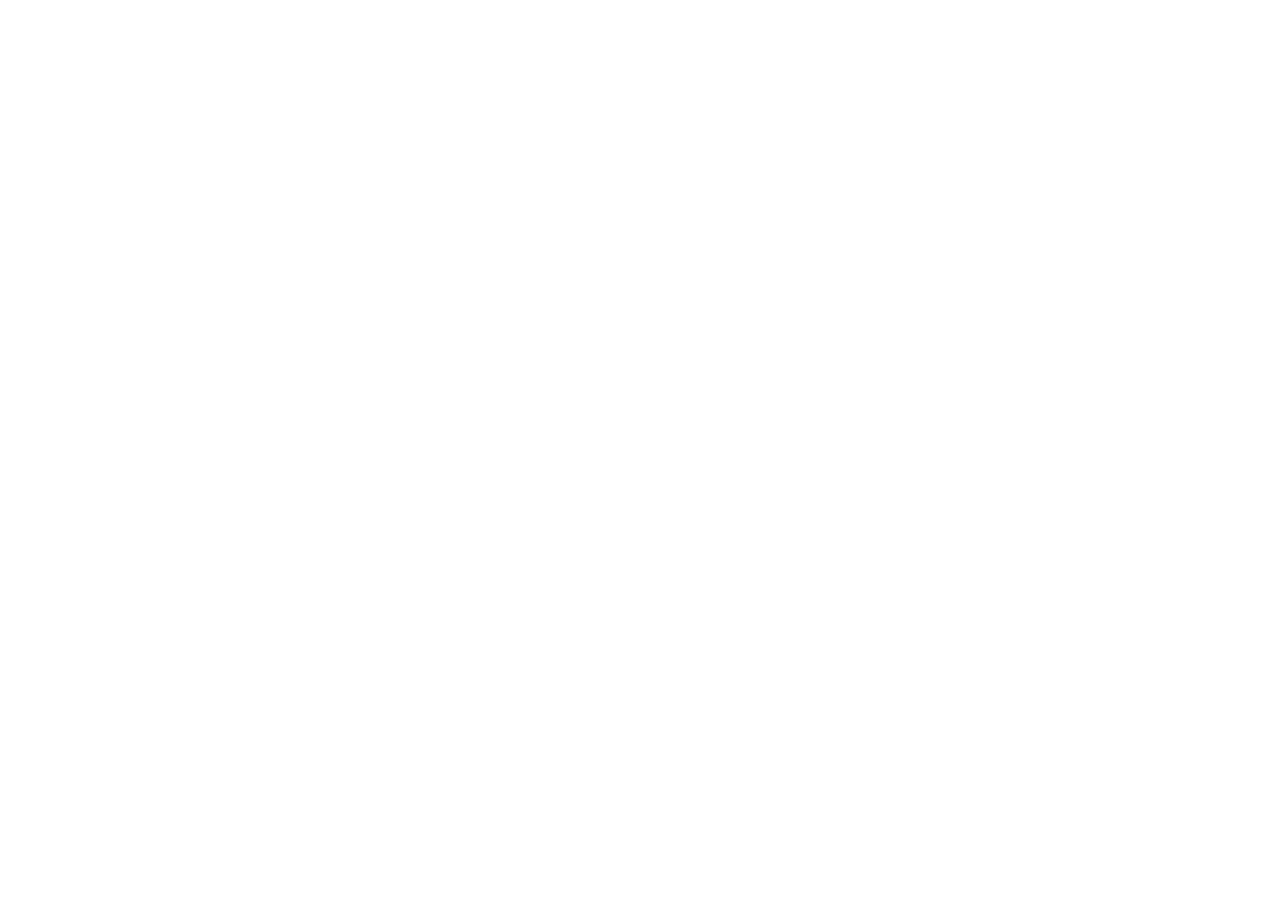
==== index.html @ 7738d486 "Initial commit" ====
<!DOCTYPE html>
<html lang="en">
<head>
    <meta charset="UTF-8">
    <meta http-equiv="X-UA-Compatible" content="IE=edge">
    <meta name="viewport" content="width=device-width, initial-scale=1.0">
    <title>Signup form</title>
    <link rel="stylesheet" href="style.css">
</head>
<body>
    
</body>
</html>
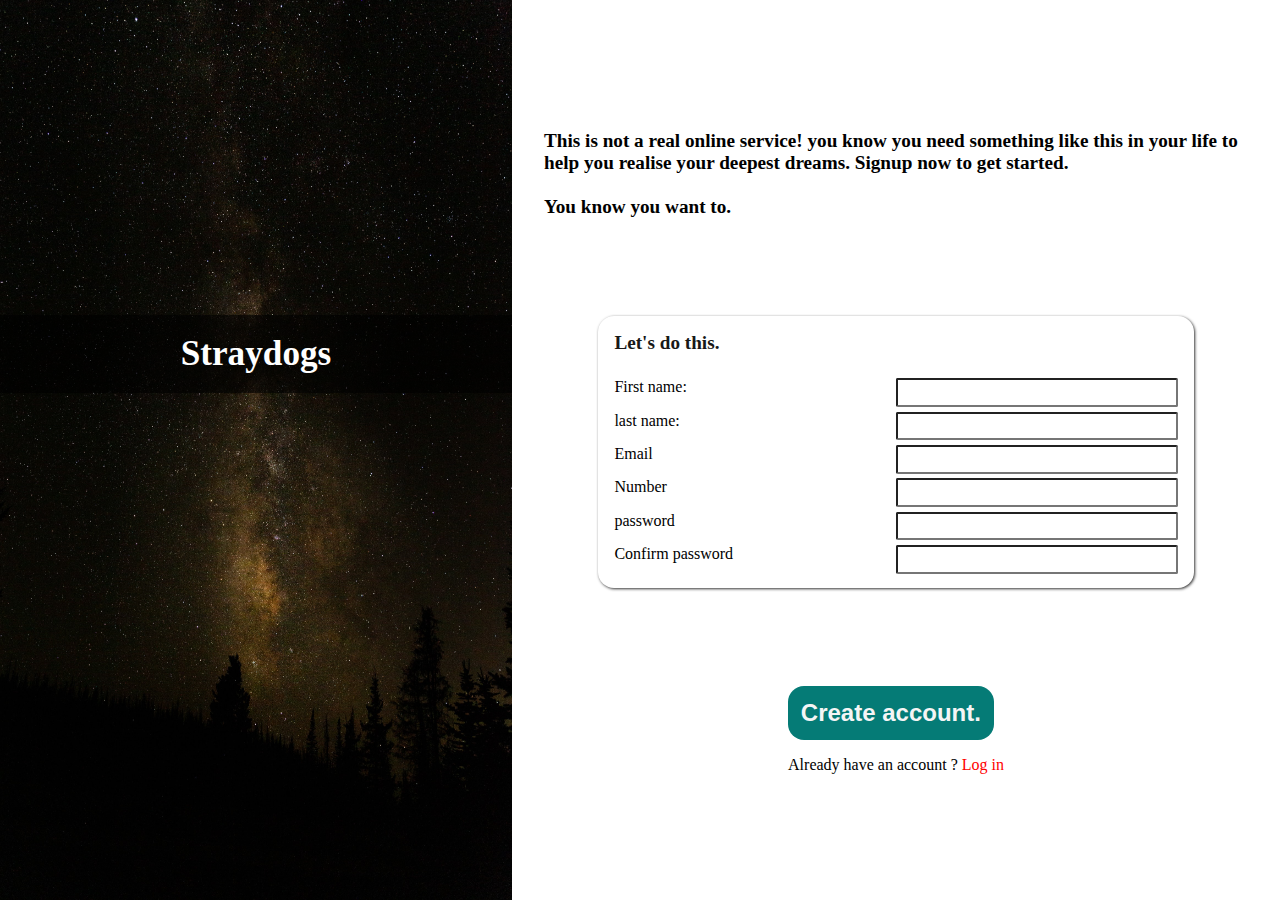
==== commit 042be9e3: "Designning complete, javascript awaits" ====
--- a/index.html
+++ b/index.html
@@ -8,6 +8,42 @@
     <link rel="stylesheet" href="style.css">
 </head>
 <body>
-    
+    <div class="container">
+
+        <section class="image">
+            <div class="logo">
+                <h1>Straydogs</h1>
+            </div>
+            <img src="img/halie-west-UWni0vqQotc-unsplash.jpg" alt="">
+        </section>
+
+        <section class="content">
+            <div class="text">This is not a real online service! you know you need something like this in your life to help you realise your deepest dreams. Signup now to get started.
+                <br><br>
+                You know you want to.
+            </div>
+            <div class="form">
+                <p>Let's do this.</p>
+                <form action="#" method="post">
+                    <label for="first_name">First name:</label>
+                    <input type="text" name="first_name" id="first_name">
+                    <label for="last_name">last name:</label>
+                    <input type="text" name="last_name" id="last_name">
+                    <label for="email">Email</label>
+                    <input type="email" name="email" id="email">
+                    <label for="number">Number</label>
+                    <input type="number" name="number" id="number">
+                    <label for="password">password</label>
+                    <input type="password" name="password" id="password">
+                    <label for="confirm_password">Confirm password</label>
+                    <input type="password" name="password" id="password">
+                </form>
+            </div>
+            <div class="submit">
+                <button>Create account.</button>
+                <p>Already have an account ? <a href="#">Log in</a></p>
+            </div>
+        </section>
+    </div>
 </body>
 </html>--- a/style.css
+++ b/style.css
@@ -0,0 +1,103 @@
+*{
+    margin: 0;
+    padding: 0;
+}
+
+.container {
+    display: flex;
+    flex-direction: row;
+}
+
+
+/* Designing the image section */
+
+.image {
+    max-width: 45vw;
+    position: relative;
+    z-index: -1;
+}
+
+img {
+    width: 100%;
+    height: 100vh;
+}
+
+.logo {
+    position: absolute;
+    width: 100%;
+    background-color: rgba(0, 0, 0, 0.600);
+    top: 35vh;
+    padding: 1.2rem 0;
+    text-align: center;
+}
+
+.logo h1 {
+    font-size: 2.2rem;
+    color: rgb(255, 255, 255);
+}
+
+/* Designing the content section */
+
+.content {
+    padding: 2rem;
+    max-width: 55vw;
+    display: flex;
+    flex-direction: column;
+    align-items: center;
+    justify-content: space-evenly;
+}
+
+.content .text {
+    font-size: 1.2rem;
+    font-weight: 600;
+}
+
+.form {
+    width: 80%;
+    height: 15rem;
+    background-color: white;
+    box-shadow: 1px 1px 3px rgba(0, 0, 0, 0.800);
+    /* margin-top: 5rem; */
+    padding: 1rem;
+    border-radius: 1rem;
+}
+
+.form p {
+    font-size: 1.2rem;
+    font-weight: 600;
+    margin-bottom: 1.5rem;
+    opacity: 0.9;
+}
+
+form {
+    display: grid;
+    grid-template-columns: 1fr 1fr;
+}
+
+input[type = "text"],input[type = "number"],input[type = "email"],input[type = "password"] {
+    margin-bottom: 0.3rem; 
+    padding: 0.3rem;
+    /* outline: 1px solid black; */
+    border-radius: 2px;
+}
+
+.submit button {
+    padding: 0.8rem;
+    font-size: 1.5rem;
+    font-weight: 700;
+    color: whitesmoke;
+    background-color: rgb(5, 123, 118);
+    border: none;
+    border-radius: 1rem;
+    margin-bottom: 1rem;
+}
+
+.submit button:hover {
+    cursor: pointer;
+    background-color: rgb(5, 82, 78);
+}
+
+.submit a {
+    text-decoration: none;
+    color: red;
+}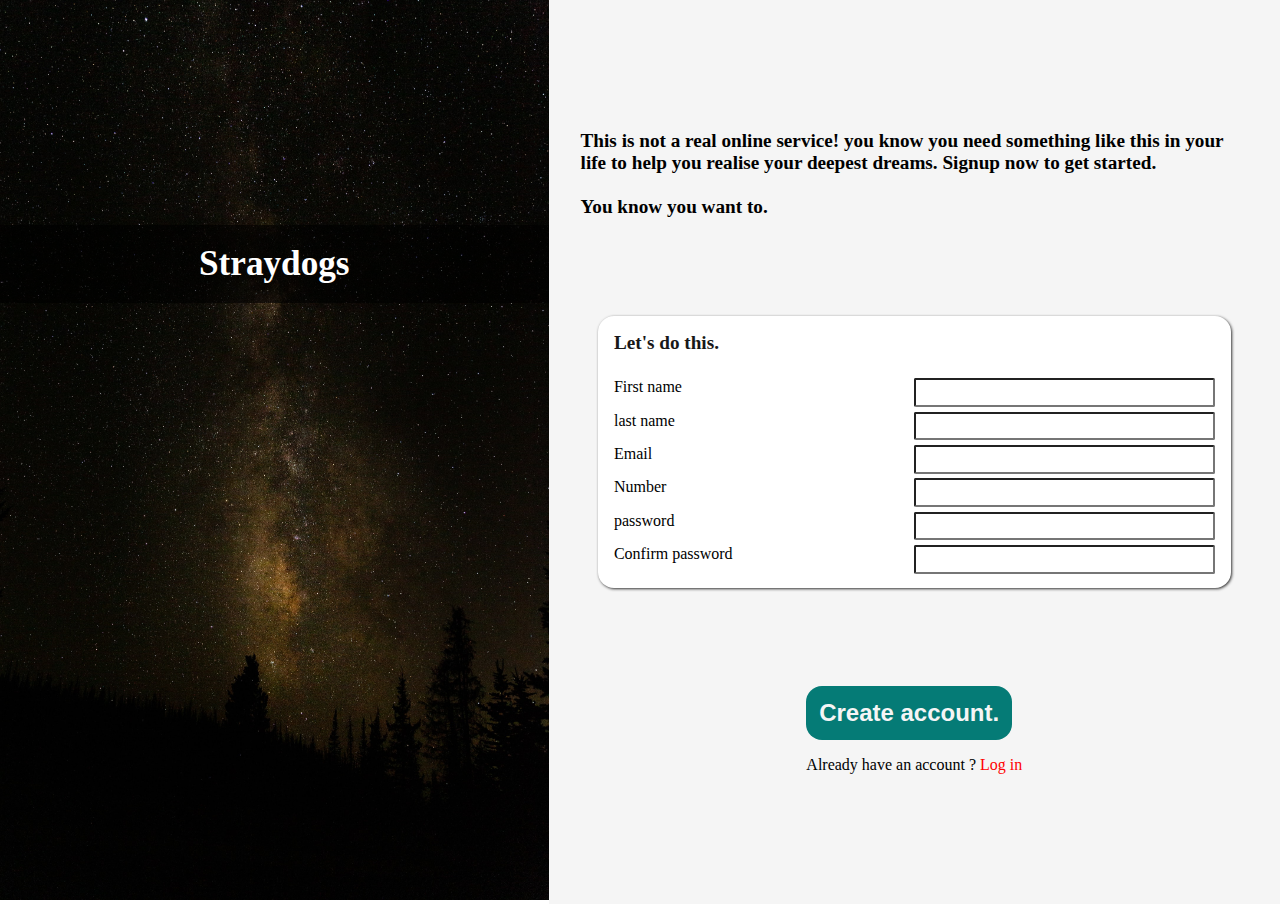
==== commit 693e6b0a: "Login form added" ====
--- a/index.html
+++ b/index.html
@@ -25,9 +25,9 @@
             <div class="form">
                 <p>Let's do this.</p>
                 <form action="#" method="post">
-                    <label for="first_name">First name:</label>
+                    <label for="first_name">First name</label>
                     <input type="text" name="first_name" id="first_name">
-                    <label for="last_name">last name:</label>
+                    <label for="last_name">last name</label>
                     <input type="text" name="last_name" id="last_name">
                     <label for="email">Email</label>
                     <input type="email" name="email" id="email">
@@ -35,13 +35,13 @@
                     <input type="number" name="number" id="number">
                     <label for="password">password</label>
                     <input type="password" name="password" id="password">
-                    <label for="confirm_password">Confirm password</label>
-                    <input type="password" name="password" id="password">
+                    <label for="confirm-password">Confirm password</label>
+                    <input type="password" name="password" id="confirm-password">
                 </form>
             </div>
             <div class="submit">
                 <button>Create account.</button>
-                <p>Already have an account ? <a href="#">Log in</a></p>
+                <p>Already have an account ? <a href="Loginform.html">Log in</a></p>
             </div>
         </section>
     </div>
--- a/style.css
+++ b/style.css
@@ -1,18 +1,34 @@
 *{
     margin: 0;
     padding: 0;
+    box-sizing: content-box;
 }
 
+
 .container {
-    display: flex;
-    flex-direction: row;
+    /* display: flex;
+    flex-direction: row; */
+    display: grid;
+    grid-template-columns: 3fr 4fr;
 }
 
+@media screen and (max-width : 792px) {
+
+    .image {
+        height: 50vh;
+        z-index: -1;
+    }
+
+    .container {
+        grid-template-columns: 1fr;
+        grid-template-rows: 1fr 2fr;
+    }
+
+}
 
 /* Designing the image section */
 
 .image {
-    max-width: 45vw;
     position: relative;
     z-index: -1;
 }
@@ -26,7 +42,7 @@
     position: absolute;
     width: 100%;
     background-color: rgba(0, 0, 0, 0.600);
-    top: 35vh;
+    top: 25vh;
     padding: 1.2rem 0;
     text-align: center;
 }
@@ -40,11 +56,11 @@
 
 .content {
     padding: 2rem;
-    max-width: 55vw;
     display: flex;
     flex-direction: column;
     align-items: center;
     justify-content: space-evenly;
+    background-color: whitesmoke;
 }
 
 .content .text {
@@ -53,7 +69,7 @@
 }
 
 .form {
-    width: 80%;
+    width: 90%;
     height: 15rem;
     background-color: white;
     box-shadow: 1px 1px 3px rgba(0, 0, 0, 0.800);
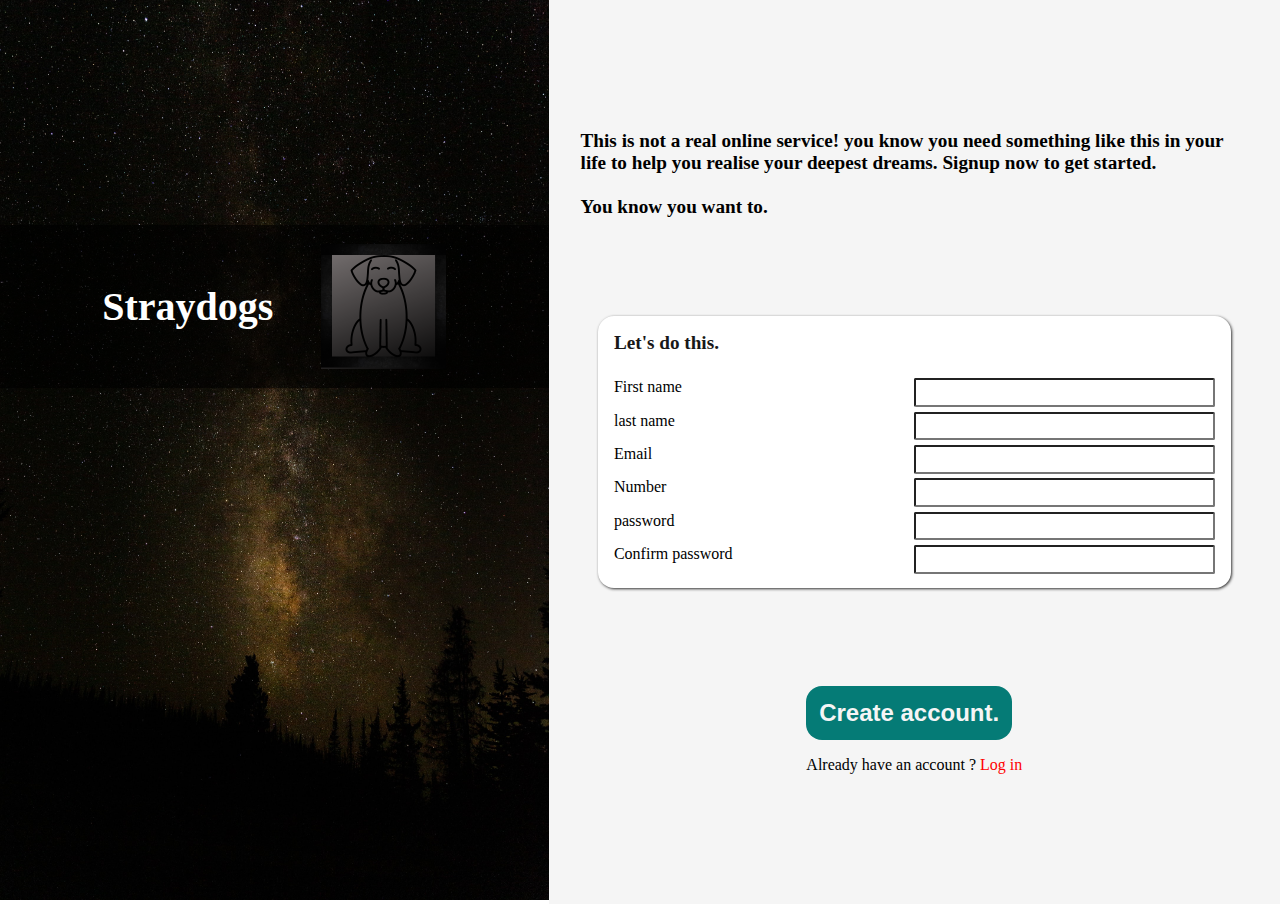
==== commit 7bfc2c46: "Logo added" ====
--- a/index.html
+++ b/index.html
@@ -13,6 +13,7 @@
         <section class="image">
             <div class="logo">
                 <h1>Straydogs</h1>
+                <img src="img/logo2.png" alt="a dog illustration">
             </div>
             <img src="img/halie-west-UWni0vqQotc-unsplash.jpg" alt="">
         </section>
--- a/style.css
+++ b/style.css
@@ -45,11 +45,21 @@
     top: 25vh;
     padding: 1.2rem 0;
     text-align: center;
+    display: flex;
+    flex-direction: row;
+    justify-content: center;
+    align-items: center;
+}
+
+.logo img {
+    width: 125px;
+    height: auto;
 }
 
 .logo h1 {
-    font-size: 2.2rem;
+    font-size: 2.5rem;
     color: rgb(255, 255, 255);
+    margin-right: 3rem;
 }
 
 /* Designing the content section */
